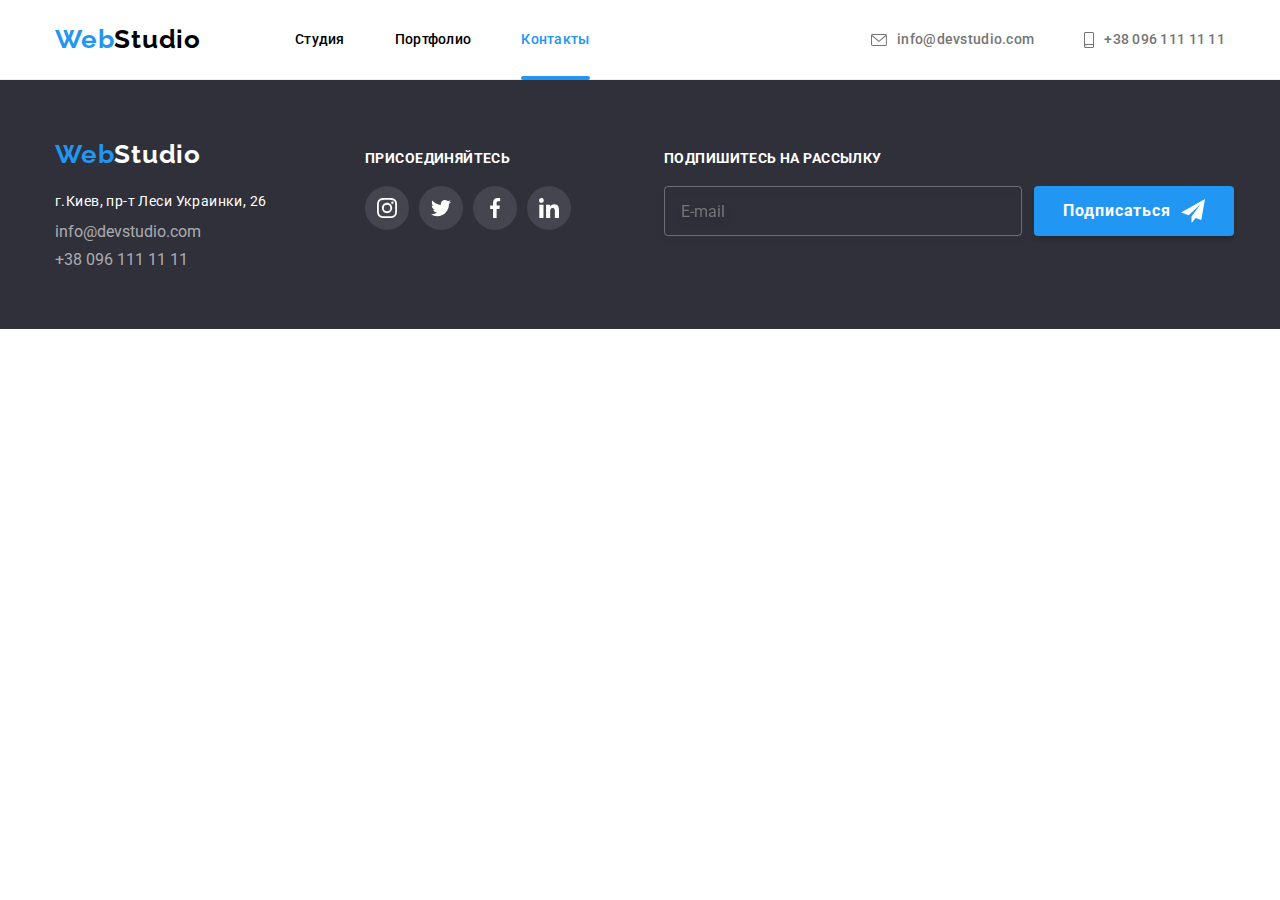
==== contacts.html @ 5998cc38 "Initial commit" ====
<!DOCTYPE html>
<html lang="ru">
    <head>
        <meta charset="UTF-8" />
        <meta http-equiv="X-UA-Compatible" content="IE=edge" />
        <meta name="viewport" content="width=device-width, initial-scale=1.0" />
        <title>WebStudio__Contacts</title>

        <!-- Стили normalize -->
        <link
            rel="stylesheet"
            href="https://cdnjs.cloudflare.com/ajax/libs/modern-normalize/1.0.0/modern-normalize.min.css"
        />
        <!-- Main styles -->
        <link rel="stylesheet" href="./css/main.min.css" />

        <!-- Fonts styles -->
        <link rel="preconnect" href="https://fonts.googleapis.com" />
        <link rel="preconnect" href="https://fonts.gstatic.com" crossorigin />
        <link
            href="https://fonts.googleapis.com/css2?family=Raleway:wght@700&family=Roboto:wght@400;500;700;900&display=swap"
            rel="stylesheet"
        />
    </head>

    <body>
        <!--Верхняя линия-->
        <header class="page-header">
            <div class="container page-header--container">
                <nav class="nav">
                    <a class="logo" href="index.html"
                        >Web<span class="logo--black">Studio</span>
                    </a>
                    <ul class="nav-menu">
                        <li class="nav-menu__item">
                            <a class="nav-menu__link link" href="index.html">Студия</a>
                        </li>
                        <li class="nav-menu__item">
                            <a class="nav-menu__link link" href="./portfolio.html">Портфолио</a>
                        </li>
                        <li class="nav-menu__item">
                            <a class="nav-menu__link link current-link" href="./contacts.html"
                                >Контакты</a
                            >
                        </li>
                    </ul>
                </nav>

                <ul class="contacts">
                    <li class="contacts__list">
                        <a class="contacts__link link" href="mailto:info@devstudio.com">
                            <svg class="contacts__icon" width="16" height="12">
                                <use href="./images/icons/icons.svg#icon-envelope"></use></svg
                            >info@devstudio.com</a
                        >
                    </li>
                    <li class="contacts__list">
                        <a class="contacts__link link" href="tel:+380961111111">
                            <svg class="contacts__icon" width="10" height="16">
                                <use href="./images/icons/icons.svg#icon-smartphone"></use></svg
                            >+38 096 111 11 11</a
                        >
                    </li>
                </ul>
            </div>
        </header>

        <!-- main -->
        <!-- <main>
      <section class="container">
        <p>Контакты</p>
      </section>
    </main> -->

        <!-- footer -->
        <footer class="footer section">
            <div class="container footer--positioning">
                <!-- div для Лого и контактов  -->
                <div class="footer-contacts">
                    <a href="index.html" class="logo logo--margin"
                        >Web<span class="logo--white">Studio</span></a
                    >
                    <address>
                        <ul class="footer-contacts__list">
                            <li class="footer-contacts__item">
                                <a
                                    href="https://www.google.com/maps/d/embed?mid=10uSM3H-mIU3GznYo2szRIEphczw&hl=en_US&ehbc=2E312F"
                                    class="footer-contacts__link-address"
                                    >г.Киев, пр-т Леси Украинки, 26</a
                                >
                            </li>
                            <li class="footer-contacts__item">
                                <a href="mailto:info@devstudio.com" class="footer-contacts__link"
                                    >info@devstudio.com</a
                                >
                            </li>
                            <li class="footer-contacts__item">
                                <a href="tel:+380961111111" class="footer-contacts__link"
                                    >+38 096 111 11 11</a
                                >
                            </li>
                        </ul>
                    </address>
                </div>

                <!-- div для ссылок на соц.сети -->
                <div class="footer-social">
                    <h3 class="footer-social__title">Присоединяйтесь</h3>
                    <ul class="social-links">
                        <li class="social-links__item">
                            <a
                                class="social-links__link social-links__link--bg"
                                href="https://www.instagram.com/"
                                target="_blank"
                                rel="noreferrer noopener"
                                aria-label="Instagram"
                            >
                                <svg class="social-links__icon--white" width="20" height="20">
                                    <use href="./images/icons/icons.svg#icon-instagram"></use>
                                </svg>
                            </a>
                        </li>
                        <li class="social-links__item">
                            <a
                                class="social-links__link social-links__link--bg"
                                href="https://twitter.com/"
                                target="_blank"
                                rel="noreferrer noopener"
                                aria-label="Twitter"
                            >
                                <svg class="social-links__icon--white" width="20" height="20">
                                    <use href="./images/icons/icons.svg#icon-twitter"></use>
                                </svg>
                            </a>
                        </li>
                        <li class="social-links__item">
                            <a
                                class="social-links__link social-links__link--bg"
                                href="https://facebook.com/"
                                target="_blank"
                                rel="noreferrer noopener"
                                aria-label="Facebook"
                            >
                                <svg class="social-links__icon--white" width="20" height="20">
                                    <use href="./images/icons/icons.svg#icon-facebook"></use>
                                </svg>
                            </a>
                        </li>
                        <li class="social-links__item">
                            <a
                                class="social-links__link social-links__link--bg"
                                href="https://linkedin.com/"
                                target="_blank"
                                rel="noreferrer noopener"
                                aria-label="LinkedIn"
                            >
                                <svg class="social-links__icon--white" width="20" height="20">
                                    <use href="./images/icons/icons.svg#icon-linkedin"></use>
                                </svg>
                            </a>
                        </li>
                    </ul>
                </div>

                <!-- form for subscribe -->

                <form class="subscribe" method="POST">
                    <b class="footer-social__title">Подпишитесь на рассылку</b>

                    <div class="subscribe__label">
                        <input
                            class="subscribe__input"
                            type="email"
                            name="email-subscribe"
                            placeholder="E-mail"
                        />

                        <button class="subscribe__button" type="submit">
                            Подписаться
                            <svg class="subscribe__icon" width="24" height="24">
                                <use href="./images/icons/icons.svg#icon-send"></use>
                            </svg>
                        </button>
                    </div>
                </form>
            </div>
        </footer>
    </body>
</html>
---- css/main.min.css ----
:root{--primary-text: #757575;--title-text: #212121;--accent-logo: #2196f3;--primary-bg: #ffffff;--title-logo: #000000;--footer-logo: #ffffff;--hero-bg-color: #c4c4c4;--footer-bg: #2f303a;--team-section-bg: #f5f4fa;--footer-contacts-color: rgba(255, 255, 255, 0.6);--primary-social-link-color: #afb1b8;--accent-social-link-color: #ffffff;--items-number: 3;--indent: 30px;--main-font: 'Roboto', sans-serif;--logo-font: 'Raleway', sans-serif}h1,h2,h3,h4,p,ul{margin:0;padding-inline-start:0px}img{display:block;max-width:100%;height:auto}body{font-family:var(--main-font);color:var(--primary-text);margin:0px}.link{list-style-type:none;text-decoration:none;color:var(--title-logo);transition-property:color;transition-duration:250ms;transition-timing-function:cubic-bezier(0.4, 0, 0.2, 1)}.link:hover,.link:focus{color:var(--accent-logo)}.current-link{position:relative;color:var(--accent-logo)}.current-link::after{content:'';position:absolute;bottom:-1px;left:0;width:100%;height:4px;color:var(--accent-logo);background-color:var(--accent-logo);border-radius:2px}.container{margin:0px auto;padding:0px 15px;width:1200px}.section{padding-bottom:94px}.titles{font-weight:700;font-size:36px;line-height:1.17;text-align:center;letter-spacing:0.03em;color:var(--title-logo);margin-bottom:50px;margin-top:0px}.page-header{background-color:var(--primary-bg);border-bottom:1px solid #ececec}.page-header--container{display:flex;align-items:center}.nav{display:flex;flex-direction:row;align-items:center}.nav-menu{display:flex;list-style-type:none;text-decoration:none;font-weight:500;font-size:14px;line-height:1.1;letter-spacing:0.02em;padding-left:0;margin:0px}.nav-menu__item:not(:last-child){margin-right:50px}.nav-menu__link{display:block;padding-top:32px;padding-bottom:32px}.contacts{display:flex;align-items:center;list-style-type:none;text-decoration:none;font-weight:500;font-size:14px;line-height:1.1;letter-spacing:0.02em;margin-left:auto}.contacts__link{display:flex;align-items:center;color:var(--primary-text);transition-property:color;transition-duration:250ms;transition-timing-function:cubic-bezier(0.4, 0, 0.2, 1)}.contacts__link:hover,.contacts__link:focus{color:var(--accent-logo)}.contacts__icon{fill:currentColor;margin-right:10px;transition-property:fill;transition-duration:250ms;transition-timing-function:cubic-bezier(0.4, 0, 0.2, 1)}.contacts__link:hover>.contacts__icon{fill:var(--accent-logo)}.contacts__list:not(:last-child){margin-right:50px}.logo{display:block;font-family:var(--logo-font);font-weight:700;font-size:26px;letter-spacing:0.03em;color:var(--accent-logo);text-decoration:none;margin-right:94px}.logo--black{color:var(--title-logo)}.logo--white{color:var(--footer-logo)}.logo--margin{display:block;margin-bottom:20px}.hero{background-color:var(--hero-bg-color);background-image:linear-gradient(to bottom, rgba(47,48,58,0.4), rgba(47,48,58,0.4)),url(../images/hero-image.jpg);background-repeat:no-repeat;background-size:cover;max-width:1600px;margin:auto;padding-top:200px;padding-bottom:200px}.hero__title{width:696px;height:120px;font-weight:900;font-size:44px;line-height:1.36;text-align:center;letter-spacing:0.06em;text-transform:uppercase;color:var(--footer-logo);margin:auto;margin-bottom:30px}.hero__button{display:block;width:200px;height:50px;margin:auto;background-color:var(--accent-logo);color:var(--footer-logo);border-radius:4px;font-family:inherit;font-weight:700;font-size:16px;line-height:1.875;letter-spacing:0.06em;border:0;cursor:pointer;transition:background-color 250ms cubic-bezier(0.4, 0, 0.2, 1),box-shadow 250ms cubic-bezier(0.4, 0, 0.2, 1)}.hero__button:hover,.hero__button:focus{background-color:#188ce8;box-shadow:0px 4px 4px rgba(0,0,0,0.15)}.form-service__btn-close{position:absolute;right:8px;top:8px;width:30px;height:30px;background-color:transparent;border:1px solid rgba(0,0,0,0.1);border-radius:50%;cursor:pointer;display:flex;justify-content:center;align-items:center;transition:fill 250ms cubic-bezier(0.4, 0, 0.2, 1)}.form-service__btn-close:hover,.form-service__btn-close:focus{fill:var(--accent-logo)}.filter__btn{background-color:var(--team-section-bg);color:var(--title-text);border-radius:4px;border:0px;font-family:inherit;font-weight:500;font-size:16px;line-height:1.625;text-align:center;letter-spacing:0.03em;padding:6px 22px;transition-property:color, background-color, box-shadow;transition-duration:250ms;transition-timing-function:cubic-bezier(0.4, 0, 0.2, 1)}.filter__btn:hover,.filter__btn:focus{background-color:var(--accent-logo);color:var(--footer-logo);box-shadow:0px 3px 1px rgba(0,0,0,0.1),0px 1px 2px rgba(0,0,0,0.08),0px 2px 2px rgba(0,0,0,0.12)}.backdrop{position:fixed;top:0;left:0;z-index:1;width:100vw;height:100vh;background-color:rgba(0,0,0,0.2);opacity:1;visibility:visible;pointer-events:initial;transition:opacity 0.3s cubic-bezier(0.4, 0, 0.2, 1),visibility 0.2s cubic-bezier(0.4, 0, 0.2, 1)}.backdrop.is-hidden{opacity:0;visibility:hidden;pointer-events:none}.form-service{position:absolute;top:50%;left:50%;padding:40px;width:528px;height:581px;background-color:var(--primary-bg);box-shadow:0px 1px 3px rgba(0,0,0,0.12),0px 1px 1px rgba(0,0,0,0.14),0px 2px 1px rgba(0,0,0,0.2);border-radius:4px;opacity:1;visibility:visible;pointer-events:initial;transform:translate(-50%, -50%) scale(1) rotate(1turn);transition:opacity 0.5s cubic-bezier(0.4, 0, 0.2, 1),transform 0.5s cubic-bezier(0.4, 0, 0.2, 1)}.form-service__legend{display:inline-block;margin-bottom:12px;font-family:'Roboto';font-weight:700;font-size:20px;line-height:1.15;text-align:center;letter-spacing:0.03em;color:#212121}.form-service__label{position:relative;display:flex;flex-direction:column;margin-bottom:10px}.form-service__icon{position:absolute;bottom:12px;left:12px;fill:#212121;transition:fill 250ms cubic-bezier(0.4, 0, 0.2, 1)}.form-service__label-name{margin-bottom:4px;font-family:'Roboto';font-weight:400;font-size:12px;line-height:1.17;letter-spacing:0.01em;color:#757575}.form-service__input-field{padding-left:40px;height:40px;border:1px solid rgba(33,33,33,0.2);outline:transparent;border-radius:4px;transition:border 250ms cubic-bezier(0.4, 0, 0.2, 1)}.form-service__textarea{padding:12px 16px;height:120px;border:1px solid rgba(33,33,33,0.2);border-radius:4px;outline:transparent;resize:none;transition:border 250ms cubic-bezier(0.4, 0, 0.2, 1)}.form-service__input-field:focus,.form-service__input-field:hover,.form-service__textarea:hover,.form-service__textarea:focus,.form-service__input-field:focus-within,.form-service__textarea:focus-within{border:1px solid var(--accent-logo);outline:0;outline-offset:0}.form-service__input-field:focus ~ .form-service__icon,.form-service__input-field:hover ~ .form-service__icon,.form-service__input-field:focus-within ~ .form-service__icon{fill:var(--accent-logo);outline:0;outline-offset:0}.form-service__textarea::placeholder{font-family:'Roboto';font-weight:400;font-size:12px;line-height:1.17;letter-spacing:0.01em;color:rgba(117,117,117,0.5)}.form-service__label.terms{position:relative;display:flex;flex-direction:row;justify-content:center;align-items:center;margin-top:20px;margin-bottom:30px;margin-left:auto}.form-service__checkbox{position:absolute;top:-1px;left:0;display:inline-block}.form-service__checkbox.is-hidden{opacity:0;pointer-events:visible}.form-service__checkbox-icon{position:relative;display:flex;flex-shrink:0;margin-right:8px;width:16px;height:15px;border:1px solid #212121;border-radius:2px;transition:background-color 250ms cubic-bezier(0.4, 0, 0.2, 1),border-color 250ms cubic-bezier(0.4, 0, 0.2, 1)}.form-service__checkbox:checked ~ .form-service__checkbox-icon{border-color:#2196f3;background-color:#2196f3}.form-service__text-terms{display:inline-block;margin-right:4px;font-family:'Roboto';font-weight:400;font-size:14px;line-height:1.7;letter-spacing:0.03em;color:var(--primary-text)}.form-service__link-terms{display:inline-block;font-family:'Roboto';font-weight:400;font-size:14px;line-height:1.7;letter-spacing:0.03em;text-decoration:underline;color:var(--accent-logo)}.form-service__checkbox-icon--active{position:absolute;top:-1px;left:0}.backdrop.is-hidden .form-service{transform:translate(-3000%, -200%) scale(0) rotate(0);opacity:0;pointer-events:none}.visually-hidden{position:absolute;white-space:nowrap;width:1px;height:1px;overflow:hidden;border:0;padding:0;clip:rect(0 0 0 0);clip-path:inset(50%);margin:-1px}.features{padding-top:94px}.features__list{list-style-type:none;display:flex;flex-direction:row;padding-left:0px}.features__picture-area{display:flex;justify-content:center;background-color:var(--team-section-bg);border-radius:4px;width:270px;height:120px;margin-bottom:30px;align-items:center}.features__item:not(:last-child){margin-right:30px}.features__article-title{color:var(--title-text);font-weight:700;font-size:14px;line-height:1.1;letter-spacing:0.03em;text-transform:uppercase;margin-bottom:10px}.features__text{font-size:14px;line-height:1.7;letter-spacing:0.03em}.global__title{font-weight:700;font-size:36px;line-height:1.17;text-align:center;letter-spacing:0.03em;color:var(--title-logo);margin-bottom:50px}.global__list{list-style-type:none;display:flex;flex-direction:row;padding-left:0px}.global__item:not(:last-child){margin-right:30px}.global__thumb{position:relative;z-index:-1}.global__thumb>.global__label{position:absolute;bottom:0;left:0;width:100%;height:70px;padding:27px 0;font-family:'Roboto';font-weight:700;font-size:14px;line-height:1.14;text-align:center;letter-spacing:0.03em;text-transform:uppercase;background-color:rgba(47,48,58,0.8);color:var(--footer-logo)}.team{background-color:var(--team-section-bg);padding-top:94px}.team__list{list-style-type:none;display:flex;flex-direction:row;padding-left:0px}.team__card{background-color:var(--primary-bg);box-shadow:0px 1px 3px rgba(0,0,0,0.12),0px 1px 1px rgba(0,0,0,0.14),0px 2px 1px rgba(0,0,0,0.2);border-radius:0px 0px 4px 4px}.team__card:not(:last-child){margin-right:30px}.team__name-people{font-weight:500;font-size:16px;line-height:1.1875;text-align:center;letter-spacing:0.03em;color:var(--title-text);margin-bottom:10px}.team__card--positioning{padding-top:30px;padding-bottom:30px;text-align:center}.team__card--positioning>p{margin-bottom:16px}.social-links{display:flex;justify-content:center;list-style:none}.social-links__item:not(:last-child){margin-right:10px}.social-links__link{display:flex;background-color:#ffffff;border-radius:50%;width:44px;height:44px;justify-content:center;align-items:center;transition-property:background-color;transition-duration:250ms;transition-timing-function:cubic-bezier(0.4, 0, 0.2, 1)}.social-links__link--fill-grey{fill:var(--primary-social-link-color);transition-property:fill;transition-duration:250ms;transition-timing-function:cubic-bezier(0.4, 0, 0.2, 1)}.social-links__link:hover,.social-links__link:focus{background-color:var(--accent-logo)}.social-links__link:hover>.social-links__link--fill-grey,.social-links__link:focus>.social-links__link--fill-grey{fill:var(--accent-social-link-color)}.social-links__link--bg{display:flex;background-color:rgba(255,255,255,0.1)}.social-links__link--bg:hover,.social-links__link--bg:focus{background-color:var(--accent-logo)}.social-links__link--bg:hover>.social-links__icon--white,.social-links__link--bg:focus>.social-links__icon--white{fill:var(--accent-social-link-color)}.social-links__icon--white{fill:var(--accent-social-link-color);transition-property:fill;transition-duration:250ms;transition-timing-function:cubic-bezier(0.4, 0, 0.2, 1)}.clients{background-color:var(--primary-bg);padding-top:94px;padding-bottom:94px}.clients__list{list-style:none;display:flex;justify-content:center;align-items:center}.clients__item{display:flex}.clients__item:not(:last-child){margin-right:30px}.clients__icon{display:flex;width:170px;height:92px;border:1px solid var(--primary-social-link-color);border-radius:4px;justify-content:center;align-items:center;transition-property:border-color;transition-duration:250ms;transition-timing-function:cubic-bezier(0.4, 0, 0.2, 1)}.clients__icon--fill{fill:var(--primary-social-link-color);transition-property:fill;transition-duration:250ms;transition-timing-function:cubic-bezier(0.4, 0, 0.2, 1)}.clients__icon:hover,.clients__icon:focus{border-color:var(--accent-logo)}.clients__icon:hover>.clients__icon--fill,.clients__icon:focus>.clients__icon--fill{fill:var(--accent-logo)}.footer{background-color:var(--footer-bg);padding-top:60px;padding-bottom:60px}.footer--positioning{display:flex;align-items:baseline}.footer-social__title{display:block;font-weight:700;font-size:14px;line-height:16px;letter-spacing:0.03em;text-transform:uppercase;margin-bottom:20px;color:var(--footer-logo)}.footer-contacts{margin-right:70px}.footer-contacts__list{font-style:normal;list-style-type:none}.footer-contacts__item:not(:last-child){margin-bottom:9px}.footer-contacts__link-address{text-decoration:none;color:var(--footer-logo);font-weight:400;font-size:14px;line-height:1.71;letter-spacing:0.03em;transition-property:color, background-color, border-shadow;transition-duration:250ms;transition-timing-function:cubic-bezier(0.4, 0, 0.2, 1)}.footer-contacts__link-address:hover,.footer-contacts__link-address:focus{color:var(--accent-logo);transition-duration:250ms;transition-timing-function:cubic-bezier(0.4, 0, 0.2, 1)}.footer-contacts__link{color:var(--footer-contacts-color);text-decoration:none;transition-property:color;transition-duration:250ms;transition-timing-function:cubic-bezier(0.4, 0, 0.2, 1)}.footer-contacts__link:hover,.footer-contacts__link:focus{color:var(--accent-logo);transition-duration:250ms;transition-timing-function:cubic-bezier(0.4, 0, 0.2, 1)}.subscribe{padding-left:93px}.subscribe__label{display:flex;flex-direction:row}.subscribe__input{display:inline-block;margin-right:12px;padding-left:16px;width:358px;height:50px;border:1px solid rgba(255,255,255,0.3);filter:drop-shadow(0px 4px 4px rgba(0,0,0,0.15));border-radius:4px;color:var(--footer-contacts-color);background-color:transparent;outline:transparent}.subscribe__button{display:flex;flex-direction:row;justify-content:center;align-items:center;width:200px;height:50px;background-color:var(--accent-logo);color:var(--footer-logo);box-shadow:0px 4px 4px rgba(0,0,0,0.15);border-radius:4px;font-family:inherit;font-weight:700;font-size:16px;line-height:1.875;letter-spacing:0.06em;border:0px;cursor:pointer}.subscribe__icon{display:block;fill:var(--footer-logo);margin-left:10px}.portfolio{display:flex;align-items:center;padding-bottom:94px;padding-top:94px}.filter{list-style-type:none;text-decoration:none;display:flex;flex-direction:row;justify-content:center;margin-bottom:50px}.filter__item:not(:last-child){margin-right:8px}.projects{list-style:none;text-decoration:none;padding-left:0px;display:flex;flex-wrap:wrap}.projects__item{background-color:#ffffff}.projects__item:nth-child(-n+6){margin-bottom:30px}.projects__item:nth-child(2),.projects__item:nth-child(5),.projects__item:nth-child(8){margin-left:30px;margin-right:30px}.projects__card{padding:20px 24px 20px 24px;border-bottom:1px solid #eeeeee;border-left:1px solid #eeeeee;border-right:1px solid #eeeeee}.project__title{font-weight:700;font-size:18px;line-height:2;letter-spacing:0.06em;color:var(--title-logo);margin-bottom:4px}.projects__link{display:block;text-decoration:none;font-family:'Roboto', sans-serif;color:var(--primary-text);transition-property:box-shadow;transition-duration:250ms;transition-timing-function:cubic-bezier(0.4, 0, 0.2, 1)}.projects__link:hover,.projects__link:focus{box-shadow:0px 1px 1px rgba(0,0,0,0.12),0px 4px 4px rgba(0,0,0,0.06),1px 4px 6px rgba(0,0,0,0.16)}.meta-block{position:relative;overflow:hidden}.meta-block__text{position:absolute;top:0;left:0;transform:translateY(100%);background-color:rgba(33,150,243,0.9);width:370px;height:294px;opacity:0;transition:opacity 250ms cubic-bezier(0.4, 0, 0.2, 1),visibility 250ms,transform 250ms cubic-bezier(0.4, 0, 0.2, 1);font-weight:400;font-size:18px;line-height:1.56;letter-spacing:0.03em;padding:63px 24px;color:var(--accent-social-link-color)}.projects__link:hover .meta-block__text,.projects__link:focus .meta-block__text{transform:translateY(0%);opacity:1}
/*# sourceMappingURL=main.min.css.map */
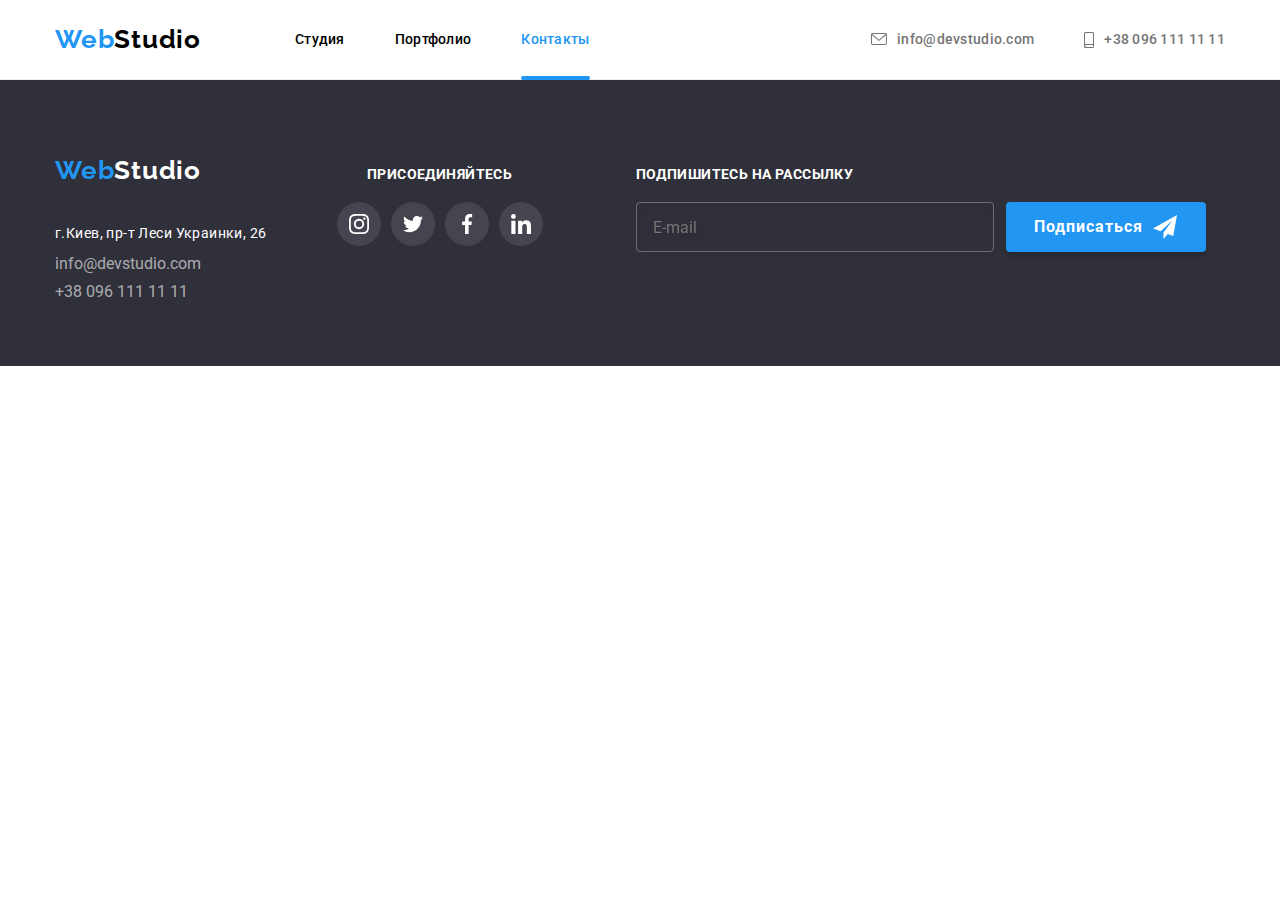
==== commit 86fab08d: "main" ====
--- a/contacts.html
+++ b/contacts.html
@@ -62,6 +62,93 @@
                         >
                     </li>
                 </ul>
+
+                <button class="menu-button" type="button" data-menu-button aria-expanded="false">
+                    <svg class="menu-icon" width="40" height="40">
+                        <use
+                            class="menu-icon-open"
+                            href="./images/icons/icons.svg#icon-menu_40px"
+                        ></use>
+                        <use
+                            class="menu-icon-close"
+                            href="./images/icons/icons.svg#icon-close_40px"
+                        ></use>
+                    </svg>
+                </button>
+
+                <div class="mobile-menu" data-menu aria-expanded="false">
+                    <ul class="mobile-menu__list">
+                        <li class="mobile-menu__item">
+                            <a href="./index.html" class="link mobile-menu__link">Студия</a>
+                        </li>
+                        <li class="mobile-menu__item">
+                            <a href="./portfolio.html" class="link mobile-menu__link">Портфолио</a>
+                        </li>
+                        <li class="mobile-menu__item">
+                            <a href="./contacts.html" class="link mobile-menu__link">Контакты</a>
+                        </li>
+                    </ul>
+
+                    <div class="mobile-menu__contacts">
+                        <ul class="mobile-menu__contact-list">
+                            <li class="mobile-menu__contact-item">
+                                <a href="tel:+380961111111" class="link mobile-menu__link-tel"
+                                    >+38 096 111 11 11</a
+                                >
+                            </li>
+                            <li class="mobile-menu__contact-item">
+                                <a
+                                    href="mailto:info@devstudio.com"
+                                    class="link mobile-menu__link-mail"
+                                    >info@devstudio.com</a
+                                >
+                            </li>
+                        </ul>
+                    </div>
+
+                    <ul class="menu-socials">
+                        <li class="menu-socials__item">
+                            <a
+                                class="link menu-socials-link"
+                                href="https://www.instagram.com/"
+                                target="_blank"
+                                rel="noreferrer noopener"
+                                aria-label="Instagram"
+                                >Instagram
+                            </a>
+                        </li>
+                        <li class="menu-socials__item">
+                            <a
+                                class="link menu-socials-link"
+                                href="https://twitter.com/"
+                                target="_blank"
+                                rel="noreferrer noopener"
+                                aria-label="Twitter"
+                                >Twitter</a
+                            >
+                        </li>
+                        <li class="menu-socials__item">
+                            <a
+                                class="link menu-socials-link"
+                                href="https://facebook.com/"
+                                target="_blank"
+                                rel="noreferrer noopener"
+                                aria-label="Facebook"
+                                >Facebook</a
+                            >
+                        </li>
+                        <li class="menu-socials__item">
+                            <a
+                                class="link menu-socials-link"
+                                href="https://linkedin.com/"
+                                target="_blank"
+                                rel="noreferrer noopener"
+                                aria-label="LinkedIn"
+                                >LinkedIn</a
+                            >
+                        </li>
+                    </ul>
+                </div>
             </div>
         </header>
 
@@ -185,5 +272,7 @@
                 </form>
             </div>
         </footer>
+
+        <script src="./js/mobile-menu.js"></script>
     </body>
 </html>
--- a/css/main.min.css
+++ b/css/main.min.css
@@ -1,2 +1,2 @@
-:root{--primary-text: #757575;--title-text: #212121;--accent-logo: #2196f3;--primary-bg: #ffffff;--title-logo: #000000;--footer-logo: #ffffff;--hero-bg-color: #c4c4c4;--footer-bg: #2f303a;--team-section-bg: #f5f4fa;--footer-contacts-color: rgba(255, 255, 255, 0.6);--primary-social-link-color: #afb1b8;--accent-social-link-color: #ffffff;--items-number: 3;--indent: 30px;--main-font: 'Roboto', sans-serif;--logo-font: 'Raleway', sans-serif}h1,h2,h3,h4,p,ul{margin:0;padding-inline-start:0px}img{display:block;max-width:100%;height:auto}body{font-family:var(--main-font);color:var(--primary-text);margin:0px}.link{list-style-type:none;text-decoration:none;color:var(--title-logo);transition-property:color;transition-duration:250ms;transition-timing-function:cubic-bezier(0.4, 0, 0.2, 1)}.link:hover,.link:focus{color:var(--accent-logo)}.current-link{position:relative;color:var(--accent-logo)}.current-link::after{content:'';position:absolute;bottom:-1px;left:0;width:100%;height:4px;color:var(--accent-logo);background-color:var(--accent-logo);border-radius:2px}.container{margin:0px auto;padding:0px 15px;width:1200px}.section{padding-bottom:94px}.titles{font-weight:700;font-size:36px;line-height:1.17;text-align:center;letter-spacing:0.03em;color:var(--title-logo);margin-bottom:50px;margin-top:0px}.page-header{background-color:var(--primary-bg);border-bottom:1px solid #ececec}.page-header--container{display:flex;align-items:center}.nav{display:flex;flex-direction:row;align-items:center}.nav-menu{display:flex;list-style-type:none;text-decoration:none;font-weight:500;font-size:14px;line-height:1.1;letter-spacing:0.02em;padding-left:0;margin:0px}.nav-menu__item:not(:last-child){margin-right:50px}.nav-menu__link{display:block;padding-top:32px;padding-bottom:32px}.contacts{display:flex;align-items:center;list-style-type:none;text-decoration:none;font-weight:500;font-size:14px;line-height:1.1;letter-spacing:0.02em;margin-left:auto}.contacts__link{display:flex;align-items:center;color:var(--primary-text);transition-property:color;transition-duration:250ms;transition-timing-function:cubic-bezier(0.4, 0, 0.2, 1)}.contacts__link:hover,.contacts__link:focus{color:var(--accent-logo)}.contacts__icon{fill:currentColor;margin-right:10px;transition-property:fill;transition-duration:250ms;transition-timing-function:cubic-bezier(0.4, 0, 0.2, 1)}.contacts__link:hover>.contacts__icon{fill:var(--accent-logo)}.contacts__list:not(:last-child){margin-right:50px}.logo{display:block;font-family:var(--logo-font);font-weight:700;font-size:26px;letter-spacing:0.03em;color:var(--accent-logo);text-decoration:none;margin-right:94px}.logo--black{color:var(--title-logo)}.logo--white{color:var(--footer-logo)}.logo--margin{display:block;margin-bottom:20px}.hero{background-color:var(--hero-bg-color);background-image:linear-gradient(to bottom, rgba(47,48,58,0.4), rgba(47,48,58,0.4)),url(../images/hero-image.jpg);background-repeat:no-repeat;background-size:cover;max-width:1600px;margin:auto;padding-top:200px;padding-bottom:200px}.hero__title{width:696px;height:120px;font-weight:900;font-size:44px;line-height:1.36;text-align:center;letter-spacing:0.06em;text-transform:uppercase;color:var(--footer-logo);margin:auto;margin-bottom:30px}.hero__button{display:block;width:200px;height:50px;margin:auto;background-color:var(--accent-logo);color:var(--footer-logo);border-radius:4px;font-family:inherit;font-weight:700;font-size:16px;line-height:1.875;letter-spacing:0.06em;border:0;cursor:pointer;transition:background-color 250ms cubic-bezier(0.4, 0, 0.2, 1),box-shadow 250ms cubic-bezier(0.4, 0, 0.2, 1)}.hero__button:hover,.hero__button:focus{background-color:#188ce8;box-shadow:0px 4px 4px rgba(0,0,0,0.15)}.form-service__btn-close{position:absolute;right:8px;top:8px;width:30px;height:30px;background-color:transparent;border:1px solid rgba(0,0,0,0.1);border-radius:50%;cursor:pointer;display:flex;justify-content:center;align-items:center;transition:fill 250ms cubic-bezier(0.4, 0, 0.2, 1)}.form-service__btn-close:hover,.form-service__btn-close:focus{fill:var(--accent-logo)}.filter__btn{background-color:var(--team-section-bg);color:var(--title-text);border-radius:4px;border:0px;font-family:inherit;font-weight:500;font-size:16px;line-height:1.625;text-align:center;letter-spacing:0.03em;padding:6px 22px;transition-property:color, background-color, box-shadow;transition-duration:250ms;transition-timing-function:cubic-bezier(0.4, 0, 0.2, 1)}.filter__btn:hover,.filter__btn:focus{background-color:var(--accent-logo);color:var(--footer-logo);box-shadow:0px 3px 1px rgba(0,0,0,0.1),0px 1px 2px rgba(0,0,0,0.08),0px 2px 2px rgba(0,0,0,0.12)}.backdrop{position:fixed;top:0;left:0;z-index:1;width:100vw;height:100vh;background-color:rgba(0,0,0,0.2);opacity:1;visibility:visible;pointer-events:initial;transition:opacity 0.3s cubic-bezier(0.4, 0, 0.2, 1),visibility 0.2s cubic-bezier(0.4, 0, 0.2, 1)}.backdrop.is-hidden{opacity:0;visibility:hidden;pointer-events:none}.form-service{position:absolute;top:50%;left:50%;padding:40px;width:528px;height:581px;background-color:var(--primary-bg);box-shadow:0px 1px 3px rgba(0,0,0,0.12),0px 1px 1px rgba(0,0,0,0.14),0px 2px 1px rgba(0,0,0,0.2);border-radius:4px;opacity:1;visibility:visible;pointer-events:initial;transform:translate(-50%, -50%) scale(1) rotate(1turn);transition:opacity 0.5s cubic-bezier(0.4, 0, 0.2, 1),transform 0.5s cubic-bezier(0.4, 0, 0.2, 1)}.form-service__legend{display:inline-block;margin-bottom:12px;font-family:'Roboto';font-weight:700;font-size:20px;line-height:1.15;text-align:center;letter-spacing:0.03em;color:#212121}.form-service__label{position:relative;display:flex;flex-direction:column;margin-bottom:10px}.form-service__icon{position:absolute;bottom:12px;left:12px;fill:#212121;transition:fill 250ms cubic-bezier(0.4, 0, 0.2, 1)}.form-service__label-name{margin-bottom:4px;font-family:'Roboto';font-weight:400;font-size:12px;line-height:1.17;letter-spacing:0.01em;color:#757575}.form-service__input-field{padding-left:40px;height:40px;border:1px solid rgba(33,33,33,0.2);outline:transparent;border-radius:4px;transition:border 250ms cubic-bezier(0.4, 0, 0.2, 1)}.form-service__textarea{padding:12px 16px;height:120px;border:1px solid rgba(33,33,33,0.2);border-radius:4px;outline:transparent;resize:none;transition:border 250ms cubic-bezier(0.4, 0, 0.2, 1)}.form-service__input-field:focus,.form-service__input-field:hover,.form-service__textarea:hover,.form-service__textarea:focus,.form-service__input-field:focus-within,.form-service__textarea:focus-within{border:1px solid var(--accent-logo);outline:0;outline-offset:0}.form-service__input-field:focus ~ .form-service__icon,.form-service__input-field:hover ~ .form-service__icon,.form-service__input-field:focus-within ~ .form-service__icon{fill:var(--accent-logo);outline:0;outline-offset:0}.form-service__textarea::placeholder{font-family:'Roboto';font-weight:400;font-size:12px;line-height:1.17;letter-spacing:0.01em;color:rgba(117,117,117,0.5)}.form-service__label.terms{position:relative;display:flex;flex-direction:row;justify-content:center;align-items:center;margin-top:20px;margin-bottom:30px;margin-left:auto}.form-service__checkbox{position:absolute;top:-1px;left:0;display:inline-block}.form-service__checkbox.is-hidden{opacity:0;pointer-events:visible}.form-service__checkbox-icon{position:relative;display:flex;flex-shrink:0;margin-right:8px;width:16px;height:15px;border:1px solid #212121;border-radius:2px;transition:background-color 250ms cubic-bezier(0.4, 0, 0.2, 1),border-color 250ms cubic-bezier(0.4, 0, 0.2, 1)}.form-service__checkbox:checked ~ .form-service__checkbox-icon{border-color:#2196f3;background-color:#2196f3}.form-service__text-terms{display:inline-block;margin-right:4px;font-family:'Roboto';font-weight:400;font-size:14px;line-height:1.7;letter-spacing:0.03em;color:var(--primary-text)}.form-service__link-terms{display:inline-block;font-family:'Roboto';font-weight:400;font-size:14px;line-height:1.7;letter-spacing:0.03em;text-decoration:underline;color:var(--accent-logo)}.form-service__checkbox-icon--active{position:absolute;top:-1px;left:0}.backdrop.is-hidden .form-service{transform:translate(-3000%, -200%) scale(0) rotate(0);opacity:0;pointer-events:none}.visually-hidden{position:absolute;white-space:nowrap;width:1px;height:1px;overflow:hidden;border:0;padding:0;clip:rect(0 0 0 0);clip-path:inset(50%);margin:-1px}.features{padding-top:94px}.features__list{list-style-type:none;display:flex;flex-direction:row;padding-left:0px}.features__picture-area{display:flex;justify-content:center;background-color:var(--team-section-bg);border-radius:4px;width:270px;height:120px;margin-bottom:30px;align-items:center}.features__item:not(:last-child){margin-right:30px}.features__article-title{color:var(--title-text);font-weight:700;font-size:14px;line-height:1.1;letter-spacing:0.03em;text-transform:uppercase;margin-bottom:10px}.features__text{font-size:14px;line-height:1.7;letter-spacing:0.03em}.global__title{font-weight:700;font-size:36px;line-height:1.17;text-align:center;letter-spacing:0.03em;color:var(--title-logo);margin-bottom:50px}.global__list{list-style-type:none;display:flex;flex-direction:row;padding-left:0px}.global__item:not(:last-child){margin-right:30px}.global__thumb{position:relative;z-index:-1}.global__thumb>.global__label{position:absolute;bottom:0;left:0;width:100%;height:70px;padding:27px 0;font-family:'Roboto';font-weight:700;font-size:14px;line-height:1.14;text-align:center;letter-spacing:0.03em;text-transform:uppercase;background-color:rgba(47,48,58,0.8);color:var(--footer-logo)}.team{background-color:var(--team-section-bg);padding-top:94px}.team__list{list-style-type:none;display:flex;flex-direction:row;padding-left:0px}.team__card{background-color:var(--primary-bg);box-shadow:0px 1px 3px rgba(0,0,0,0.12),0px 1px 1px rgba(0,0,0,0.14),0px 2px 1px rgba(0,0,0,0.2);border-radius:0px 0px 4px 4px}.team__card:not(:last-child){margin-right:30px}.team__name-people{font-weight:500;font-size:16px;line-height:1.1875;text-align:center;letter-spacing:0.03em;color:var(--title-text);margin-bottom:10px}.team__card--positioning{padding-top:30px;padding-bottom:30px;text-align:center}.team__card--positioning>p{margin-bottom:16px}.social-links{display:flex;justify-content:center;list-style:none}.social-links__item:not(:last-child){margin-right:10px}.social-links__link{display:flex;background-color:#ffffff;border-radius:50%;width:44px;height:44px;justify-content:center;align-items:center;transition-property:background-color;transition-duration:250ms;transition-timing-function:cubic-bezier(0.4, 0, 0.2, 1)}.social-links__link--fill-grey{fill:var(--primary-social-link-color);transition-property:fill;transition-duration:250ms;transition-timing-function:cubic-bezier(0.4, 0, 0.2, 1)}.social-links__link:hover,.social-links__link:focus{background-color:var(--accent-logo)}.social-links__link:hover>.social-links__link--fill-grey,.social-links__link:focus>.social-links__link--fill-grey{fill:var(--accent-social-link-color)}.social-links__link--bg{display:flex;background-color:rgba(255,255,255,0.1)}.social-links__link--bg:hover,.social-links__link--bg:focus{background-color:var(--accent-logo)}.social-links__link--bg:hover>.social-links__icon--white,.social-links__link--bg:focus>.social-links__icon--white{fill:var(--accent-social-link-color)}.social-links__icon--white{fill:var(--accent-social-link-color);transition-property:fill;transition-duration:250ms;transition-timing-function:cubic-bezier(0.4, 0, 0.2, 1)}.clients{background-color:var(--primary-bg);padding-top:94px;padding-bottom:94px}.clients__list{list-style:none;display:flex;justify-content:center;align-items:center}.clients__item{display:flex}.clients__item:not(:last-child){margin-right:30px}.clients__icon{display:flex;width:170px;height:92px;border:1px solid var(--primary-social-link-color);border-radius:4px;justify-content:center;align-items:center;transition-property:border-color;transition-duration:250ms;transition-timing-function:cubic-bezier(0.4, 0, 0.2, 1)}.clients__icon--fill{fill:var(--primary-social-link-color);transition-property:fill;transition-duration:250ms;transition-timing-function:cubic-bezier(0.4, 0, 0.2, 1)}.clients__icon:hover,.clients__icon:focus{border-color:var(--accent-logo)}.clients__icon:hover>.clients__icon--fill,.clients__icon:focus>.clients__icon--fill{fill:var(--accent-logo)}.footer{background-color:var(--footer-bg);padding-top:60px;padding-bottom:60px}.footer--positioning{display:flex;align-items:baseline}.footer-social__title{display:block;font-weight:700;font-size:14px;line-height:16px;letter-spacing:0.03em;text-transform:uppercase;margin-bottom:20px;color:var(--footer-logo)}.footer-contacts{margin-right:70px}.footer-contacts__list{font-style:normal;list-style-type:none}.footer-contacts__item:not(:last-child){margin-bottom:9px}.footer-contacts__link-address{text-decoration:none;color:var(--footer-logo);font-weight:400;font-size:14px;line-height:1.71;letter-spacing:0.03em;transition-property:color, background-color, border-shadow;transition-duration:250ms;transition-timing-function:cubic-bezier(0.4, 0, 0.2, 1)}.footer-contacts__link-address:hover,.footer-contacts__link-address:focus{color:var(--accent-logo);transition-duration:250ms;transition-timing-function:cubic-bezier(0.4, 0, 0.2, 1)}.footer-contacts__link{color:var(--footer-contacts-color);text-decoration:none;transition-property:color;transition-duration:250ms;transition-timing-function:cubic-bezier(0.4, 0, 0.2, 1)}.footer-contacts__link:hover,.footer-contacts__link:focus{color:var(--accent-logo);transition-duration:250ms;transition-timing-function:cubic-bezier(0.4, 0, 0.2, 1)}.subscribe{padding-left:93px}.subscribe__label{display:flex;flex-direction:row}.subscribe__input{display:inline-block;margin-right:12px;padding-left:16px;width:358px;height:50px;border:1px solid rgba(255,255,255,0.3);filter:drop-shadow(0px 4px 4px rgba(0,0,0,0.15));border-radius:4px;color:var(--footer-contacts-color);background-color:transparent;outline:transparent}.subscribe__button{display:flex;flex-direction:row;justify-content:center;align-items:center;width:200px;height:50px;background-color:var(--accent-logo);color:var(--footer-logo);box-shadow:0px 4px 4px rgba(0,0,0,0.15);border-radius:4px;font-family:inherit;font-weight:700;font-size:16px;line-height:1.875;letter-spacing:0.06em;border:0px;cursor:pointer}.subscribe__icon{display:block;fill:var(--footer-logo);margin-left:10px}.portfolio{display:flex;align-items:center;padding-bottom:94px;padding-top:94px}.filter{list-style-type:none;text-decoration:none;display:flex;flex-direction:row;justify-content:center;margin-bottom:50px}.filter__item:not(:last-child){margin-right:8px}.projects{list-style:none;text-decoration:none;padding-left:0px;display:flex;flex-wrap:wrap}.projects__item{background-color:#ffffff}.projects__item:nth-child(-n+6){margin-bottom:30px}.projects__item:nth-child(2),.projects__item:nth-child(5),.projects__item:nth-child(8){margin-left:30px;margin-right:30px}.projects__card{padding:20px 24px 20px 24px;border-bottom:1px solid #eeeeee;border-left:1px solid #eeeeee;border-right:1px solid #eeeeee}.project__title{font-weight:700;font-size:18px;line-height:2;letter-spacing:0.06em;color:var(--title-logo);margin-bottom:4px}.projects__link{display:block;text-decoration:none;font-family:'Roboto', sans-serif;color:var(--primary-text);transition-property:box-shadow;transition-duration:250ms;transition-timing-function:cubic-bezier(0.4, 0, 0.2, 1)}.projects__link:hover,.projects__link:focus{box-shadow:0px 1px 1px rgba(0,0,0,0.12),0px 4px 4px rgba(0,0,0,0.06),1px 4px 6px rgba(0,0,0,0.16)}.meta-block{position:relative;overflow:hidden}.meta-block__text{position:absolute;top:0;left:0;transform:translateY(100%);background-color:rgba(33,150,243,0.9);width:370px;height:294px;opacity:0;transition:opacity 250ms cubic-bezier(0.4, 0, 0.2, 1),visibility 250ms,transform 250ms cubic-bezier(0.4, 0, 0.2, 1);font-weight:400;font-size:18px;line-height:1.56;letter-spacing:0.03em;padding:63px 24px;color:var(--accent-social-link-color)}.projects__link:hover .meta-block__text,.projects__link:focus .meta-block__text{transform:translateY(0%);opacity:1}
+:root{--primary-text: #757575;--title-text: #212121;--accent-logo: #2196f3;--primary-bg: #ffffff;--title-logo: #000000;--footer-logo: #ffffff;--hero-bg-color: #c4c4c4;--footer-bg: #2f303a;--team-section-bg: #f5f4fa;--footer-contacts-color: rgba(255, 255, 255, 0.6);--primary-social-link-color: #afb1b8;--accent-social-link-color: #ffffff;--items-number: 3;--indent: 30px;--main-font: 'Roboto', sans-serif;--logo-font: 'Raleway', sans-serif}h1,h2,h3,h4,p,ul{margin:0;padding-inline-start:0px}img,svg{display:block;max-width:100%;height:auto}body{font-family:var(--main-font);color:var(--primary-text);margin:0px}.container{margin:0px auto;padding:0px 15px;width:100%}.section{padding-bottom:60px}.titles{font-weight:700;font-size:28px;line-height:1.17;text-align:center;letter-spacing:0.03em;color:var(--title-logo);margin-bottom:30px;margin-top:0px}@media screen and (min-width: 480px){.container{min-width:480px}}@media screen and (min-width: 768px){.container{min-width:768px}}@media screen and (min-width: 1200px){.container{max-width:1200px}}.page-header{background-color:var(--primary-bg);border-bottom:1px solid #ececec}.page-header--container{position:relative;display:flex;align-items:center}.link{list-style-type:none;text-decoration:none;color:var(--title-logo);transition-property:color;transition-duration:250ms;transition-timing-function:cubic-bezier(0.4, 0, 0.2, 1)}.link:hover,.link:focus{color:var(--accent-logo)}.current-link{position:relative;color:var(--accent-logo)}.current-link::after{content:'';position:absolute;bottom:-1px;left:0;width:100%;height:4px;color:var(--accent-logo);background-color:var(--accent-logo);border-radius:2px}.logo{display:block;font-family:var(--logo-font);font-weight:700;font-size:24px;letter-spacing:0.03em;color:var(--accent-logo);padding-top:16px;padding-bottom:16px;text-decoration:none}@media screen and (min-width: 768px){.logo{margin-right:88px}}@media screen and (min-width: 1200px){.logo{font-size:26px;margin-right:94px}}.logo--black{color:var(--title-logo)}.logo--white{color:var(--footer-logo)}.logo--margin{display:flex;justify-content:center;margin-right:0;margin-bottom:20px}@media screen and (min-width: 1200px){.logo--margin{justify-content:flex-start}}.nav-menu{display:none}@media screen and (min-width: 768px){.nav{display:flex;flex-direction:row;align-items:center}.nav-menu{display:flex;list-style:none;text-decoration:none;font-weight:500;font-size:14px;line-height:1.1;letter-spacing:0.02em;padding-left:0;margin:0px}.nav-menu__item:not(:last-child){margin-right:50px}.nav-menu__link{display:block;padding-top:32px;padding-bottom:32px}}@media screen and (min-width: 1200px){.nav{display:flex;flex-direction:row;align-items:center}.nav-menu{display:flex;list-style:none;text-decoration:none;font-weight:500;font-size:14px;line-height:1.1;letter-spacing:0.02em;padding-left:0;margin:0px}.nav-menu__item:not(:last-child){margin-right:50px}.nav-menu__link{display:block;padding-top:32px;padding-bottom:32px}}.contacts{display:none}@media screen and (min-width: 768px){.contacts{display:flex;flex-direction:column;align-items:flex-start;list-style-type:none;text-decoration:none;font-weight:500;font-size:12px;line-height:1.1;letter-spacing:0.02em;margin-left:auto}.contacts__link{display:flex;align-items:center;color:var(--primary-text);transition-property:color;transition-duration:250ms;transition-timing-function:cubic-bezier(0.4, 0, 0.2, 1)}.contacts__link:hover,.contacts__link:focus{color:var(--accent-logo)}.contacts__icon{fill:currentColor;margin-right:10px;transition-property:fill;transition-duration:250ms;transition-timing-function:cubic-bezier(0.4, 0, 0.2, 1)}.contacts__link:hover>.contacts__icon{fill:var(--accent-logo)}.contacts__list:not(:last-child){margin-bottom:10px}}@media screen and (min-width: 1200px){.contacts{display:flex;align-items:center;flex-direction:row;align-items:flex-start;font-size:14px;margin-left:auto}.contacts__list:not(:last-child){margin-bottom:0;margin-right:50px}}.menu-button{width:40px;height:40px;padding:0;margin-left:auto;display:flex;align-items:center;justify-content:center;background-color:transparent;border:none;cursor:pointer;z-index:10;transition:fill 250ms cubic-bezier(0.4, 0, 0.2, 1)}.menu-button:hover,.menu-button:focus{fill:var(--accent-logo)}@media screen and (min-width: 768px){.menu-button{display:none}}.menu-icon-open{opacity:1;transition:250ms cubic-bezier(0.4, 0, 0.2, 1)}.menu-button.is-open .menu-icon-open{opacity:0}.menu-icon-close{opacity:0;transition:250ms cubic-bezier(0.4, 0, 0.2, 1)}.menu-button.is-open .menu-icon-close{opacity:1}.mobile-menu{position:fixed;top:0;left:0;display:flex;flex-direction:column;z-index:5;width:100vw;height:100%;padding-top:48px;padding-bottom:48px;padding-left:40px;background-color:#fff;transform:translateX(100%);transition:250ms cubic-bezier(0.4, 0, 0.2, 1)}.mobile-menu.is-open{transform:translateX(0)}.mobile-menu__list{list-style:none;font-weight:500;font-size:40px;line-height:1.175;text-align:left;letter-spacing:0.02em;margin-bottom:auto}.mobile-menu__item:not(last-child){margin-bottom:32px}.mobile-menu__contacts{margin-top:auto;padding-bottom:64px}.mobile-menu__contact-list{list-style:none;text-decoration:none}.mobile-menu__link-tel{margin-bottom:32px;font-weight:500;font-size:34px;line-height:1.17;letter-spacing:0.02em;color:var(--accent-logo)}.mobile-menu__link-mail{font-weight:500;font-size:24px;line-height:28px;letter-spacing:0.02em;color:var(--primary-text)}.mobile-menu__contact-item:not(last-child){margin-bottom:32px}.menu-socials{display:flex;flex-direction:row;list-style:none;text-decoration:none}.menu-socials__item:not(:last-child){border-right:1px solid rgba(33,33,33,0.2)}.menu-socials__item:nth-child(1){padding-right:10px}.menu-socials__item:nth-child(2),.menu-socials__item:nth-child(3){padding-right:10px;padding-left:10px}.menu-socials__item:nth-child(4){padding-left:10px}.menu-socials-link{font-weight:500;font-size:18px;line-height:1.22;letter-spacing:0.02em;color:var(--accent-logo)}.hero{background-color:var(--hero-bg-color);background-image:linear-gradient(to bottom, rgba(47,48,58,0.4), rgba(47,48,58,0.4)),url(../images/hero/header-mob.jpg);background-repeat:no-repeat;background-size:cover;max-width:1600px;margin:auto;padding-top:118px;padding-bottom:118px}@media screen and (min-width: 768px){.hero{background-image:linear-gradient(to bottom, rgba(47,48,58,0.4), rgba(47,48,58,0.4)),url(../images/hero/header-tablet.jpg)}}@media screen and (min-width: 1200px){.hero{background-image:linear-gradient(to bottom, rgba(47,48,58,0.4), rgba(47,48,58,0.4)),url(../images/hero/header-desktop.jpg);padding-top:200px;padding-bottom:200px}}.hero__title{width:360px;height:84px;font-weight:900;font-size:26px;line-height:1.62;text-align:center;letter-spacing:0.06em;text-transform:uppercase;color:var(--footer-logo);margin:auto;margin-bottom:30px}@media screen and (min-width: 1200px){.hero__title{width:696px;height:120px;font-size:44px;line-height:1.36}}.hero__button{display:block;width:200px;height:50px;margin:auto;background-color:var(--accent-logo);color:var(--footer-logo);border-radius:4px;font-family:inherit;font-weight:700;font-size:16px;line-height:1.875;letter-spacing:0.06em;border:0;cursor:pointer;transition:background-color 250ms cubic-bezier(0.4, 0, 0.2, 1),box-shadow 250ms cubic-bezier(0.4, 0, 0.2, 1)}.hero__button:hover,.hero__button:focus{background-color:#188ce8;box-shadow:0px 4px 4px rgba(0,0,0,0.15)}.form-service__btn-close{position:absolute;right:8px;top:8px;width:30px;height:30px;background-color:transparent;border:1px solid rgba(0,0,0,0.1);border-radius:50%;cursor:pointer;display:flex;justify-content:center;align-items:center;transition:fill 250ms cubic-bezier(0.4, 0, 0.2, 1)}.form-service__btn-close:hover,.form-service__btn-close:focus{fill:var(--accent-logo)}.filter__btn{background-color:var(--team-section-bg);color:var(--title-text);border-radius:4px;border:0px;font-family:inherit;font-weight:500;font-size:16px;line-height:1.625;text-align:center;letter-spacing:0.03em;padding:6px 22px;transition-property:color, background-color, box-shadow;transition-duration:250ms;transition-timing-function:cubic-bezier(0.4, 0, 0.2, 1)}.filter__btn:hover,.filter__btn:focus{background-color:var(--accent-logo);color:var(--footer-logo);box-shadow:0px 3px 1px rgba(0,0,0,0.1),0px 1px 2px rgba(0,0,0,0.08),0px 2px 2px rgba(0,0,0,0.12)}.backdrop{position:fixed;top:0;left:0;z-index:20;width:100vw;height:100vh;background-color:rgba(0,0,0,0.2);opacity:1;visibility:visible;pointer-events:initial;transition:opacity 0.3s cubic-bezier(0.4, 0, 0.2, 1),visibility 0.2s cubic-bezier(0.4, 0, 0.2, 1)}.backdrop.is-hidden{opacity:0;visibility:hidden;pointer-events:none}.form-service{position:absolute;top:50%;left:50%;padding:40px;width:400px;height:600px;background-color:var(--primary-bg);box-shadow:0px 1px 3px rgba(0,0,0,0.12),0px 1px 1px rgba(0,0,0,0.14),0px 2px 1px rgba(0,0,0,0.2);border-radius:4px;opacity:1;visibility:visible;pointer-events:initial;transform:translate(-50%, -50%) scale(1) rotate(1turn);transition:opacity 0.5s cubic-bezier(0.4, 0, 0.2, 1),transform 0.5s cubic-bezier(0.4, 0, 0.2, 1)}@media screen and (min-width: 480px){.form-service{width:450px;height:609px}}@media screen and (min-width: 1200px){.form-service{width:528px;height:581px}}.form-service__legend{display:inline-block;margin-bottom:12px;font-family:'Roboto';font-weight:700;font-size:20px;line-height:1.15;text-align:center;letter-spacing:0.03em;color:#212121}.form-service__label{position:relative;display:flex;flex-direction:column;margin-bottom:10px}.form-service__icon{position:absolute;bottom:12px;left:12px;fill:#212121;transition:fill 250ms cubic-bezier(0.4, 0, 0.2, 1)}.form-service__label-name{margin-bottom:4px;font-family:'Roboto';font-weight:400;font-size:12px;line-height:1.17;letter-spacing:0.01em;color:#757575}.form-service__input-field{padding-left:40px;height:40px;border:1px solid rgba(33,33,33,0.2);outline:transparent;border-radius:4px;transition:border 250ms cubic-bezier(0.4, 0, 0.2, 1)}.form-service__textarea{padding:12px 16px;height:120px;border:1px solid rgba(33,33,33,0.2);border-radius:4px;outline:transparent;resize:none;transition:border 250ms cubic-bezier(0.4, 0, 0.2, 1)}.form-service__input-field:focus,.form-service__input-field:hover,.form-service__textarea:hover,.form-service__textarea:focus,.form-service__input-field:focus-within,.form-service__textarea:focus-within{border:1px solid var(--accent-logo);outline:0;outline-offset:0}.form-service__input-field:focus ~ .form-service__icon,.form-service__input-field:hover ~ .form-service__icon,.form-service__input-field:focus-within ~ .form-service__icon{fill:var(--accent-logo);outline:0;outline-offset:0}.form-service__textarea::placeholder{font-family:'Roboto';font-weight:400;font-size:12px;line-height:1.17;letter-spacing:0.01em;color:rgba(117,117,117,0.5)}.form-service__label.terms{position:relative;display:flex;flex-direction:row;justify-content:center;align-items:center;margin-top:20px;margin-bottom:30px;margin-left:auto}.form-service__checkbox{position:absolute;top:-1px;left:0;display:inline-block}.form-service__checkbox.is-hidden{opacity:0;pointer-events:visible}.form-service__checkbox-icon{position:relative;display:flex;flex-shrink:0;margin-right:8px;width:16px;height:15px;border:1px solid #212121;border-radius:2px;transition:background-color 250ms cubic-bezier(0.4, 0, 0.2, 1),border-color 250ms cubic-bezier(0.4, 0, 0.2, 1)}.form-service__checkbox:checked ~ .form-service__checkbox-icon{border-color:#2196f3;background-color:#2196f3}.form-service__text-terms{display:inline-block;margin-right:4px;font-family:'Roboto';font-weight:400;font-size:10px;line-height:1.17;letter-spacing:0.03em;color:var(--primary-text)}@media screen and (min-width: 480px){.form-service__text-terms{font-size:12px;line-height:1.7}}@media screen and (min-width: 1200px){.form-service__text-terms{font-size:14px;line-height:1.7}}.form-service__link-terms{display:inline-block;font-family:'Roboto';font-weight:400;font-size:10px;line-height:1.17;letter-spacing:0.03em;text-decoration:underline;color:var(--accent-logo)}@media screen and (min-width: 480px){.form-service__link-terms{font-size:12px;line-height:1.7}}@media screen and (min-width: 1200px){.form-service__link-terms{font-size:14px;line-height:1.7}}.form-service__checkbox-icon--active{position:absolute;top:-1px;left:0}.backdrop.is-hidden .form-service{transform:translate(-3000%, -200%) scale(0) rotate(0);opacity:0;pointer-events:none}.visually-hidden{position:absolute;white-space:nowrap;width:1px;height:1px;overflow:hidden;border:0;padding:0;clip:rect(0 0 0 0);clip-path:inset(50%);margin:-1px}.features{padding-top:60px;padding-bottom:60px}@media screen and (min-width: 1200px){.features{padding-top:94px;padding-bottom:94px}}.features__list{list-style-type:none;display:flex;flex-wrap:wrap;flex-basis:auto;gap:30px;padding-left:0px}.features__item{max-width:450px}@media screen and (min-width: 768px){.features__item{max-width:354px}}@media screen and (min-width: 1200px){.features__item{max-width:270px}}.features__picture-area{display:flex;justify-content:center;align-items:center;background-color:var(--team-section-bg);border-radius:4px;height:120px;margin-bottom:30px}.features__article-title{color:var(--title-text);font-weight:700;font-size:14px;line-height:1.1;letter-spacing:0.03em;text-transform:uppercase;margin-bottom:10px;text-align:center}@media screen and (min-width: 768px){.features__article-title{text-align:left}}.features__text{font-size:14px;line-height:1.7;letter-spacing:0.03em}.global{display:none}@media screen and (min-width: 1200px){.global{display:block}}.global__title{font-weight:700;font-size:36px;line-height:1.17;text-align:center;letter-spacing:0.03em;color:var(--title-logo);margin-bottom:50px}.global__list{list-style-type:none;display:flex;flex-direction:row;padding-left:0px}.global__item:not(:last-child){margin-right:30px}.global__thumb{position:relative;z-index:-1}.global__thumb>.global__label{position:absolute;bottom:0;left:0;width:100%;height:70px;padding:27px 0;font-family:'Roboto';font-weight:700;font-size:14px;line-height:1.14;text-align:center;letter-spacing:0.03em;text-transform:uppercase;background-color:rgba(47,48,58,0.8);color:var(--footer-logo)}.team{background-color:var(--team-section-bg);padding-top:60px}@media screen and (min-width: 1200px){.team{padding-top:94px}}.team__list{list-style-type:none;display:flex;flex-wrap:wrap;flex-basis:auto;gap:30px;padding-left:0px}.team__card{background-color:var(--primary-bg);box-shadow:0px 1px 3px rgba(0,0,0,0.12),0px 1px 1px rgba(0,0,0,0.14),0px 2px 1px rgba(0,0,0,0.2);border-radius:0px 0px 4px 4px;max-width:450px}@media screen and (min-width: 768px){.team__card{max-width:354px}}@media screen and (min-width: 1200px){.team__card{max-width:270px}}.team__name-people{font-weight:500;font-size:16px;line-height:1.1875;text-align:center;letter-spacing:0.03em;color:var(--title-text);margin-bottom:10px}.team__card--positioning{padding-top:30px;padding-bottom:30px;text-align:center}.team__card--positioning>p{margin-bottom:16px}.social-links{display:flex;justify-content:center;list-style:none}.social-links__item:not(:last-child){margin-right:10px}.social-links__link{display:flex;background-color:#ffffff;border-radius:50%;width:44px;height:44px;justify-content:center;align-items:center;transition-property:background-color;transition-duration:250ms;transition-timing-function:cubic-bezier(0.4, 0, 0.2, 1)}.social-links__link--fill-grey{fill:var(--primary-social-link-color);transition-property:fill;transition-duration:250ms;transition-timing-function:cubic-bezier(0.4, 0, 0.2, 1)}.social-links__link:hover,.social-links__link:focus{background-color:var(--accent-logo)}.social-links__link:hover>.social-links__link--fill-grey,.social-links__link:focus>.social-links__link--fill-grey{fill:var(--accent-social-link-color)}.social-links__link--bg{display:flex;background-color:rgba(255,255,255,0.1)}.social-links__link--bg:hover,.social-links__link--bg:focus{background-color:var(--accent-logo)}.social-links__link--bg:hover>.social-links__icon--white,.social-links__link--bg:focus>.social-links__icon--white{fill:var(--accent-social-link-color)}.social-links__icon--white{fill:var(--accent-social-link-color);transition-property:fill;transition-duration:250ms;transition-timing-function:cubic-bezier(0.4, 0, 0.2, 1)}.clients{background-color:var(--primary-bg);padding-top:60px;padding-bottom:60px}@media screen and (min-width: 1200px){.clients{padding-top:94px;padding-bottom:94px}}.clients__list{list-style:none;display:flex;flex-wrap:wrap;flex-basis:auto;gap:30px;justify-content:center;align-items:center}.clients__item{display:flex}.clients__icon{display:flex;width:170px;height:92px;border:1px solid var(--primary-social-link-color);border-radius:4px;justify-content:center;align-items:center;transition-property:border-color;transition-duration:250ms;transition-timing-function:cubic-bezier(0.4, 0, 0.2, 1)}.clients__icon--fill{fill:var(--primary-social-link-color);transition-property:fill;transition-duration:250ms;transition-timing-function:cubic-bezier(0.4, 0, 0.2, 1)}.clients__icon:hover,.clients__icon:focus{border-color:var(--accent-logo)}.clients__icon:hover>.clients__icon--fill,.clients__icon:focus>.clients__icon--fill{fill:var(--accent-logo)}.footer{background-color:var(--footer-bg);padding-top:60px;padding-bottom:60px}.footer--positioning{display:flex;flex-direction:column;align-items:center}@media screen and (min-width: 768px){.footer--positioning{flex-direction:row;flex-wrap:wrap;align-items:center;justify-content:center}}@media screen and (min-width: 1200px){.footer--positioning{flex-direction:row;flex-wrap:nowrap;align-items:baseline;justify-content:flex-start}}.footer-contacts{display:block}@media screen and (min-width: 768px){.footer-contacts{margin-right:70px}}@media screen and (min-width: 1200px){.footer-contacts{margin-right:70px}}.footer-contacts__list{display:flex;flex-direction:column;align-items:center;font-style:normal;list-style-type:none;margin-bottom:60px}@media screen and (min-width: 1200px){.footer-contacts__list{align-items:flex-start;margin-bottom:0}}.footer-contacts__item:not(:last-child){margin-bottom:9px}.footer-contacts__link-address{text-decoration:none;color:var(--footer-logo);font-weight:400;font-size:14px;line-height:1.71;letter-spacing:0.03em;transition-property:color, background-color, border-shadow;transition-duration:250ms;transition-timing-function:cubic-bezier(0.4, 0, 0.2, 1)}.footer-contacts__link-address:hover,.footer-contacts__link-address:focus{color:var(--accent-logo);transition-duration:250ms;transition-timing-function:cubic-bezier(0.4, 0, 0.2, 1)}.footer-contacts__link{color:var(--footer-contacts-color);text-decoration:none;transition-property:color;transition-duration:250ms;transition-timing-function:cubic-bezier(0.4, 0, 0.2, 1)}.footer-contacts__link:hover,.footer-contacts__link:focus{color:var(--accent-logo);transition-duration:250ms;transition-timing-function:cubic-bezier(0.4, 0, 0.2, 1)}.footer-social{display:flex;flex-direction:column;justify-content:center;align-items:center;margin-bottom:60px}@media screen and (min-width: 768px){.footer-social{margin-left:70px}}@media screen and (min-width: 1200px){.footer-social{justify-content:flex-start;margin-left:0px}}.footer-social__title{display:flex;justify-content:center;font-weight:700;font-size:14px;line-height:16px;letter-spacing:0.03em;text-transform:uppercase;margin-bottom:20px;color:var(--footer-logo)}@media screen and (min-width: 1200px){.footer-social__title{justify-content:flex-start}}.subscribe{padding-left:15px;padding-right:15px}@media screen and (min-width: 1200px){.subscribe{padding-left:93px;padding-right:0px}}.subscribe__label{display:flex;flex-direction:row;flex-wrap:wrap;justify-content:center;width:100%}.subscribe__input{display:flex;margin-bottom:20px;padding-left:16px;height:50px;border:1px solid rgba(255,255,255,0.3);filter:drop-shadow(0px 4px 4px rgba(0,0,0,0.15));border-radius:4px;color:var(--footer-contacts-color);background-color:transparent;outline:transparent}@media screen and (min-width: 480px){.subscribe__input{width:450px}}@media screen and (min-width: 768px){.subscribe__input{margin-right:12px;width:450px}}@media screen and (min-width: 1200px){.subscribe__input{margin-right:12px;width:358px}}.subscribe__button{display:flex;flex-direction:row;justify-content:center;align-items:center;width:200px;height:50px;background-color:var(--accent-logo);color:var(--footer-logo);box-shadow:0px 4px 4px rgba(0,0,0,0.15);border-radius:4px;font-family:inherit;font-weight:700;font-size:16px;line-height:1.875;letter-spacing:0.06em;border:0px;cursor:pointer}.subscribe__icon{display:block;fill:var(--footer-logo);margin-left:10px}.portfolio{display:flex;align-items:center;padding-bottom:94px;padding-top:94px}.filter{list-style-type:none;text-decoration:none;display:flex;flex-direction:row;justify-content:center;margin-bottom:50px}.filter__item:not(:last-child){margin-right:8px}.projects{list-style:none;text-decoration:none;padding-left:0px;display:flex;flex-wrap:wrap}.projects__item{background-color:#ffffff;z-index:0}.projects__item:nth-child(-n+6){margin-bottom:30px}.projects__item:nth-child(2),.projects__item:nth-child(5),.projects__item:nth-child(8){margin-left:30px;margin-right:30px}.projects__card{padding:20px 24px 20px 24px;border-bottom:1px solid #eeeeee;border-left:1px solid #eeeeee;border-right:1px solid #eeeeee}.project__title{font-weight:700;font-size:18px;line-height:2;letter-spacing:0.06em;color:var(--title-logo);margin-bottom:4px}.projects__link{display:block;text-decoration:none;font-family:'Roboto', sans-serif;color:var(--primary-text);transition-property:box-shadow;transition-duration:250ms;transition-timing-function:cubic-bezier(0.4, 0, 0.2, 1)}.projects__link:hover,.projects__link:focus{box-shadow:0px 1px 1px rgba(0,0,0,0.12),0px 4px 4px rgba(0,0,0,0.06),1px 4px 6px rgba(0,0,0,0.16)}.meta-block{position:relative;overflow:hidden}.meta-block__text{position:absolute;top:0;left:0;transform:translateY(100%);background-color:rgba(33,150,243,0.9);width:370px;height:294px;opacity:0;transition:opacity 250ms cubic-bezier(0.4, 0, 0.2, 1),visibility 250ms,transform 250ms cubic-bezier(0.4, 0, 0.2, 1);font-weight:400;font-size:18px;line-height:1.56;letter-spacing:0.03em;padding:63px 24px;color:var(--accent-social-link-color)}.projects__link:hover .meta-block__text,.projects__link:focus .meta-block__text{transform:translateY(0%);opacity:1}
 /*# sourceMappingURL=main.min.css.map */